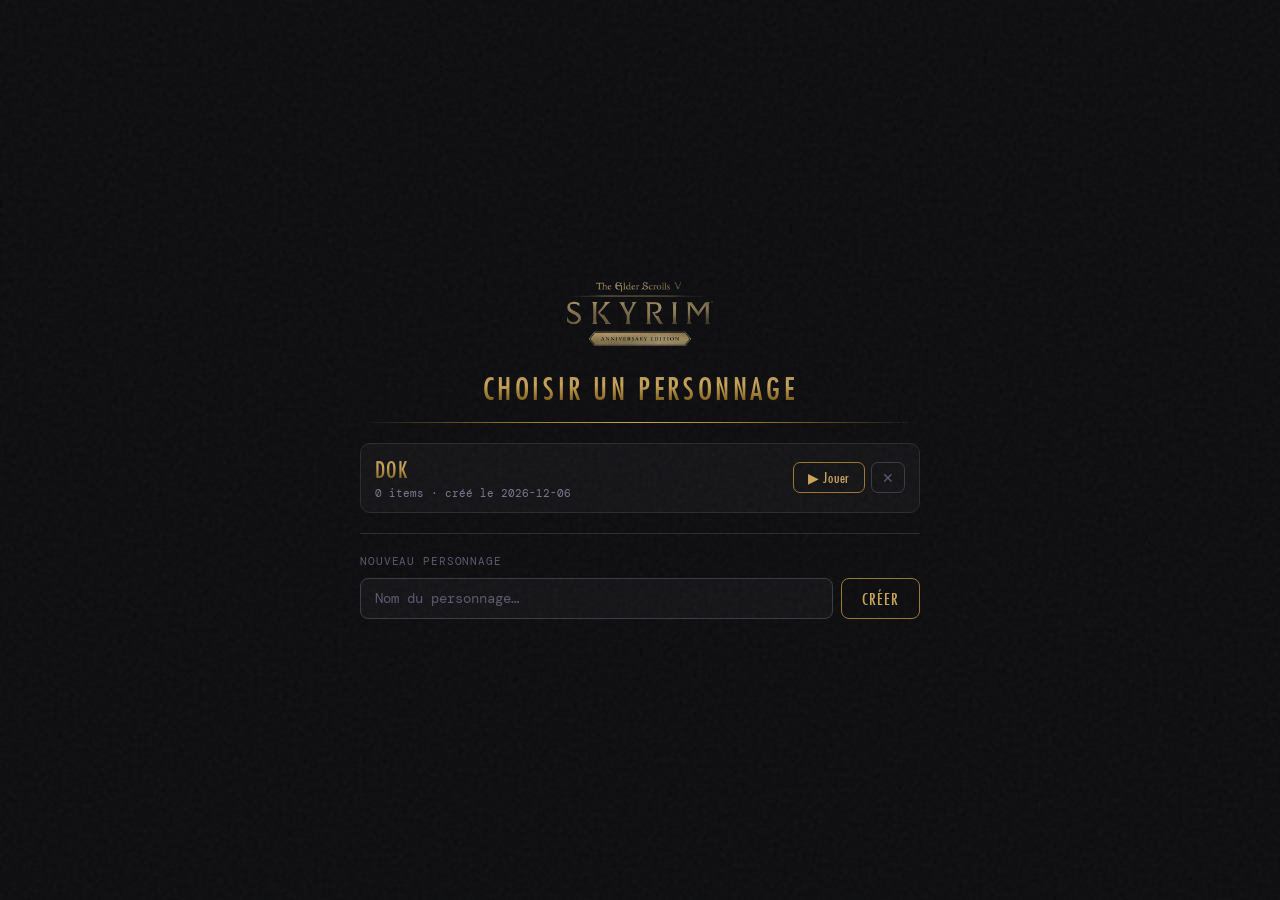
==== skyrim.html @ b796c27f "UI : déplacer le bouton personnage à droite de CHECKLIST Co-Authored-By: Claude Sonnet 4.6 <noreply@" ====
<!doctype html>
<html lang="fr">
  <head>
    <meta charset="UTF-8" />
    <meta name="viewport" content="width=device-width, initial-scale=1.0" />
    <meta name="theme-color" content="#0d0d0f" />
    <title>Skyrim Checklist</title>
    <meta
      name="description"
      content="Checklist complète pour Skyrim : quêtes, cris de dragon, sorts, enchantements, succès et plus. Progression sauvegardée localement."
    />

    <link rel="preload" href="assets/images/logos/logo_title.webp" as="image" fetchpriority="high" />

    <link rel="preconnect" href="https://fonts.googleapis.com" />
    <link rel="preconnect" href="https://fonts.gstatic.com" crossorigin />
    <link
      rel="preload"
      as="style"
      href="https://fonts.googleapis.com/css2?family=DM+Mono:wght@300;400;500&family=Syne:wght@400;600;800&display=swap"
      onload="this.onload=null;this.rel='stylesheet'"
    />
    <noscript>
      <link
        href="https://fonts.googleapis.com/css2?family=DM+Mono:wght@300;400;500&family=Syne:wght@400;600;800&display=swap"
        rel="stylesheet"
      />
    </noscript>

    <link rel="stylesheet" href="css/style.css" />
  </head>

  <body>
    <div class="app">

      <!--
        ══════════════════════════════════════════════════════
        HEADER — Logo · Titre · Pourcentage global · Progress
        ══════════════════════════════════════════════════════
      -->
      <header class="topbar" role="banner">

        <!-- Ligne 1 : logo + bouton personnage | titre centré | % completion + badge stockage -->
        <div class="topbar-head">
          <div class="topbar-left">
            <img
              class="logo-title"
              src="assets/images/logos/logo_title.webp"
              alt="Skyrim"
              width="512"
              height="224"
              fetchpriority="high"
            />
          </div>

          <div class="topbar-center">
            <h1 class="checklist-title">Checklist</h1>
            <!--
              Bouton personnage actif — à droite du titre.
              Le nom est injecté par updateCharacterBtn() dans app.js.
            -->
            <a
              class="character-btn"
              id="characterBtn"
              href="index.html"
              title="Changer de personnage"
            >—</a>
          </div>

          <div class="topbar-right">
            <div class="topbar-right-pct">
              <span class="complete-label">Complete @</span>
              <span
                class="complete-pct"
                id="globalPct"
                aria-live="polite"
                aria-atomic="true"
              >0%</span>
            </div>

            <div
              class="storage-badge"
              id="storageBadge"
              role="status"
              aria-live="polite"
            >
              <span class="dot" aria-hidden="true"></span>
              <span class="storage-label">localStorage</span>
            </div>
          </div>
        </div>

        <div
          class="global-progress"
          id="globalProgress"
          role="progressbar"
          aria-valuemin="0"
          aria-valuemax="100"
          aria-valuenow="0"
          aria-label="Progression globale"
        >
          <div class="global-progress-fill" id="globalFill"></div>
        </div>

        <div class="tabs-row">
          <input
            class="search-input"
            id="searchInput"
            type="search"
            placeholder="Search…"
            autocomplete="off"
            aria-label="Rechercher dans toutes les catégories"
          />
          <nav
            class="tabs-wrap"
            id="tabs"
            aria-label="Catégories de la checklist"
          ></nav>
        </div>

      </header>

      <!--
        ══════════════════════════════════════════════════════
        MAIN — Zone de contenu défilable
        ══════════════════════════════════════════════════════
        Peuplé entièrement par renderList() dans app.js.
      -->
      <main class="content">
        <div class="list-scroll">
          <div id="itemList"></div>
        </div>
      </main>

    </div><!-- /.app -->

    <!--
      ══════════════════════════════════════════════════════
      MODAL — Fiche détaillée d'un item
      ══════════════════════════════════════════════════════
    -->
    <div
      id="infoModal"
      class="info-modal-overlay"
      role="dialog"
      aria-modal="true"
      aria-label="Fiche de détail"
      aria-labelledby="infoModalTitle"
      onclick="closeInfoModal()"
    >
      <div class="info-modal" onclick="event.stopPropagation()">
        <button
          class="info-modal-close"
          onclick="closeInfoModal()"
          aria-label="Fermer la fiche"
        >✕</button>
        <div id="infoModalContent"></div>
      </div>
    </div>

    <!--
      Scripts :
        - profiles.js → fonctions partagées (getProfiles, getStorageKey, etc.)
        - data.js     → définit CHECKLIST_DATA
        - app.js      → logique principale
      defer garantit l'exécution après parsing HTML, dans l'ordre déclaré.
    -->
    <script src="script/profiles.js" defer></script>
    <script src="script/data.js" defer></script>
    <script src="script/app.js" defer></script>
  </body>
</html>
---- css/style.css ----
/*
 * style.css — Skyrim Checklist
 * ──────────────────────────────────────────────────────────────
 * Thème sombre inspiré de Skyrim : fond noir, accents dorés,
 * typographies FuturaCondensed (titres) + DM Mono (labels) + Syne (corps).
 *
 * Sections :
 *   1. Reset & polices locales
 *   2. Variables CSS (:root)
 *   3. Base (body, grain overlay)
 *   4. Layout (app, topbar, content)
 *   5. Header — logo, titre, completion %
 *   6. Progress bar globale
 *   7. Onglets (tabs-row, tab-btn)
 *   8. Zone de contenu + défilement
 *   9. Recherche (search-input, search-cat-label)
 *  10. Groupes (group, group-header, knotwork)
 *  11. Grilles de sections (acts-grid, story-radiant)
 *  12. Headers de colonnes/sections (act-col-header, etc.) — PARTAGÉ
 *  13. Items (item, item-label, checkbox, item-name)
 *  14. Storage badge
 *  15. Modal d'information
 *  16. Rendus spéciaux : Daedric · Dragon Shouts · Spells · Enchanting · Alchemy
 *  17. État vide (empty)
 *  18. Responsive (max-width 600px)
 */


/* ══════════════════════════════════════════════════════════════
   1. RESET & POLICES LOCALES
   ══════════════════════════════════════════════════════════════ */

*, *::before, *::after { box-sizing: border-box; margin: 0; padding: 0; }

/*
 * FuturaCondensed — utilisée pour tous les titres, labels majuscules,
 * boutons d'onglets, headers de colonnes. Fallback : Futura, sans-serif.
 */
@font-face {
  font-family: 'FuturaCondensed';
  src: url('../assets/fonts/Futura Condensed.ttf') format('truetype');
  font-weight: normal;
  font-display: swap; /* évite FOIT (flash de texte invisible) */
}

/*
 * DragonscriptRegular — police de l'alphabet Dovazhul (Dragon Language).
 * Utilisée uniquement pour les mots de Dragon Shouts (section Dragon Shouts).
 * Encodage personnalisé via DRAGON_SCRIPT_ENC dans app.js.
 */
@font-face {
  font-family: 'DragonscriptRegular';
  src: url('../assets/fonts/Dragon_script.ttf') format('truetype');
  font-weight: normal;
  font-display: swap;
}


/* ══════════════════════════════════════════════════════════════
   2. VARIABLES CSS
   ══════════════════════════════════════════════════════════════ */

:root {
  /* ── Palette de surface (fond sombre) ── */
  --bg:        #0d0d0f;  /* fond de page */
  --surface:   #141417;  /* topbar, modal */
  --surface2:  #1a1a1e;  /* hover, input */
  --border:    #2a2a30;  /* bordures subtiles */
  --border2:   #3a3a44;  /* bordures actives */

  /* ── Accents violets (non-utilisés visuellement pour l'instant) ── */
  --accent:    #7c6aff;
  --accent2:   #e06aff;

  /* ── Typographie ── */
  --text:      #e8e6f0;  /* texte principal */
  --muted:     #5a5870;  /* texte secondaire, labels discrets */
  --muted2:    #7a7890;
  --done-text: #44424f;  /* texte d'un item coché */
  --danger:    #ff5c6a;  /* erreur storage */

  /* ── Rayon de bordure ── */
  --radius:    10px;

  /* ── Palette dorée — 4 tons utilisés dans tous les dégradés ──
       gold-1: bronze chaud     gold-2: or brillant principal
       gold-3: or moyen         gold-4: or profond / ombré
  */
  --gold-1: #a8885a;
  --gold-2: #c9a55a;
  --gold-3: #9a7830;
  --gold-4: #5c420a;

  /*
   * Dégradés dorés partagés
   * --gold-gradient   : vertical (180deg) — textes, boutons actifs, fonds
   * --gold-line       : horizontal large  — lignes décoratives section-header
   * --gold-line-short : horizontal court  — lignes décoratives col-header
   */
  --gold-gradient:    linear-gradient(180deg, #a8885a 0%, #c9a55a 40%, #9a7830 70%, #5c420a 100%);
  --gold-line:        linear-gradient(90deg, transparent, #9a7830 30%, #c9a55a 50%, #9a7830 70%, transparent);
  --gold-line-short:  linear-gradient(90deg, transparent, #9a7830, transparent);
}


/* ══════════════════════════════════════════════════════════════
   3. BASE
   ══════════════════════════════════════════════════════════════ */

body {
  background-color: var(--bg);
  color: var(--text);
  font-family: 'Syne', sans-serif;
  min-height: 100vh;
  display: flex;
  flex-direction: column;
}

/*
 * Overlay de grain — texture SVG fractalNoise en position fixe,
 * pointer-events:none pour ne pas intercepter les clics.
 * opacity 0.04 : subtil, juste assez pour casser le fond plat.
 */
body::before {
  content: '';
  position: fixed; inset: 0;
  background-image: url("data:image/svg+xml,%3Csvg viewBox='0 0 200 200' xmlns='http://www.w3.org/2000/svg'%3E%3Cfilter id='n'%3E%3CfeTurbulence type='fractalNoise' baseFrequency='0.9' numOctaves='4' stitchTiles='stitch'/%3E%3C/filter%3E%3Crect width='100%25' height='100%25' filter='url(%23n)' opacity='0.04'/%3E%3C/svg%3E");
  pointer-events: none;
  z-index: 0;
}


/* ══════════════════════════════════════════════════════════════
   4. LAYOUT PRINCIPAL
   ══════════════════════════════════════════════════════════════ */

/* .app — wrapper unique, column flex, hauteur 100vh, no overflow */
.app {
  position: relative;
  z-index: 1;
  display: flex;
  flex-direction: column;
  height: 100vh;
  overflow: hidden;
}


/* ══════════════════════════════════════════════════════════════
   5. HEADER (topbar)
   ══════════════════════════════════════════════════════════════ */

/*
 * Topbar fixe en haut, flex-shrink:0 pour ne pas réduire.
 * Contient topbar-head + global-progress + tabs-row.
 */
.topbar {
  flex-shrink: 0;
  padding: 12px 14px 0;
  border-bottom: 1px solid var(--border);
  background: var(--surface);
}

/* Ligne 1 : logo gauche | titre centré (absolu) | stats droite */
.topbar-head {
  position: relative;
  display: flex;
  align-items: center;
  justify-content: space-between;
  margin-bottom: 12px;
}
.topbar-left {
  flex: 1;
  display: flex;
  align-items: center;
}
.topbar-center {
  position: absolute;
  left: 50%;
  transform: translateX(-50%);
  display: flex;
  align-items: baseline;
  gap: 10px;
  white-space: nowrap;
}

/* Logo Skyrim — 44px sur mobile, agrandi sur desktop via min-width */
.logo-title {
  height: 44px;
  width: auto;
  display: block;
}

/* Titre "Checklist" — FuturaCondensed, dégradé doré, h1 sémantique */
.checklist-title {
  font-family: 'FuturaCondensed', 'Futura', sans-serif;
  font-size: clamp(36px, 5vw, 64px);
  font-weight: normal;
  letter-spacing: 0.08em;
  text-transform: uppercase;
  background: var(--gold-gradient);
  -webkit-background-clip: text;
  -webkit-text-fill-color: transparent;
  background-clip: text;
  line-height: 1;
}

/* Zone droite : % completion + badge stockage */
.topbar-right {
  flex: 1;
  display: flex;
  flex-direction: column;
  align-items: flex-end;
  justify-content: center;
  gap: 4px;
}
.topbar-right-pct {
  display: flex;
  align-items: baseline;
  gap: 8px;
}

/* "Complete @" masqué sur mobile, visible tablette+ */
.complete-label { display: none; }
/* "localStorage" masqué sur mobile, visible tablette+ */
.storage-label  { display: none; }

/* Labels "Complete @" et pourcentage — FuturaCondensed, dégradé doré */
.complete-label,
.complete-pct {
  font-family: 'FuturaCondensed', 'Futura', sans-serif;
  text-transform: uppercase;
  letter-spacing: 0.08em;
  background: var(--gold-gradient);
  -webkit-background-clip: text;
  -webkit-text-fill-color: transparent;
  background-clip: text;
}
.complete-label { font-size: clamp(20px, 2.2vw, 30px); }
.complete-pct   { font-size: clamp(24px, 2.8vw, 38px); }


/* ══════════════════════════════════════════════════════════════
   6. BARRE DE PROGRESSION GLOBALE
   ══════════════════════════════════════════════════════════════ */

/* Piste (fond) — 2px, séparation visuelle avant les onglets */
.global-progress {
  height: 2px;
  background: var(--border);
  border-radius: 2px;
  overflow: hidden;
  margin-bottom: 14px;
}
/* Remplissage — largeur en % via inline style, transition fluide */
.global-progress-fill {
  height: 100%;
  background: var(--gold-gradient);
  transition: width .4s ease;
}


/* ══════════════════════════════════════════════════════════════
   7. ONGLETS (tabs-row, tabs-wrap, tab-btn)
   ══════════════════════════════════════════════════════════════ */

/*
 * tabs-row — grille 2 colonnes : [220px recherche] [reste : nav tabs]
 * padding: 0 28px 10px aligne horizontalement avec topbar-head
 */
.tabs-row {
  display: grid;
  grid-template-columns: 1fr;
  align-items: center;
  gap: 8px;
  padding: 0 14px 10px;
}

/* tabs-wrap (nav) — flex horizontal défilable, sans scrollbar visible */
.tabs-wrap {
  display: flex;
  gap: 6px;
  flex-wrap: nowrap;
  overflow-x: auto;
  scrollbar-width: none;
  justify-content: flex-start;
  align-items: center;
}
.tabs-wrap::-webkit-scrollbar { display: none; }

/* Bouton d'onglet — FuturaCondensed, uppercase, fond surface */
.tab-btn {
  flex-shrink: 0;
  display: inline-flex;
  align-items: center;
  gap: 5px;
  background: var(--surface);
  border: 1px solid var(--border);
  border-radius: var(--radius);
  color: var(--text);
  cursor: pointer;
  font-family: 'FuturaCondensed', 'Futura', sans-serif;
  font-size: 13px;
  letter-spacing: 0.1em;
  text-transform: uppercase;
  padding: 6px 14px;
  transition: color .15s, background .15s, border-color .15s;
  white-space: nowrap;
}
.tab-btn:hover {
  color: var(--text);
  background: var(--surface2);
  border-color: var(--border2);
}
/* Onglet actif — dégradé doré plein, texte sombre */
.tab-btn.active {
  background: var(--gold-gradient);
  border-color: transparent;
  color: #1a1208;
}

/*
 * Badge done/total sur chaque onglet
 * Peuplé par renderTabBadges() via id="badge-{cat}"
 * Couleur #9090a8 → ratio contraste ~5.7:1 sur fond --surface (WCAG AA ✓)
 */
.tab-badge {
  font-size: 10px;
  letter-spacing: 0;
  color: #9090a8;
  font-family: 'DM Mono', monospace;
  text-transform: none;
}
.tab-btn.active .tab-badge { color: #7a5820; }


/* ══════════════════════════════════════════════════════════════
   8. ZONE DE CONTENU + DÉFILEMENT
   ══════════════════════════════════════════════════════════════ */

/* .content — flex:1 pour remplir l'espace restant sous le topbar */
.content {
  flex: 1;
  display: flex;
  flex-direction: column;
  overflow: hidden;
  padding: 0;
}

/* Zone défilable principale — scrollbar fine, padding latéral réduit mobile */
.list-scroll {
  flex: 1;
  overflow-y: scroll;
  padding: 0 10px 40px;
  scrollbar-width: thin;
  scrollbar-color: var(--border) transparent;
}
.list-scroll::-webkit-scrollbar { width: 4px; }
.list-scroll::-webkit-scrollbar-thumb { background: var(--border); border-radius: 2px; }


/* ══════════════════════════════════════════════════════════════
   9. RECHERCHE
   ══════════════════════════════════════════════════════════════ */

/* Input de recherche globale — DM Mono, fond surface2 */
.search-input {
  width: 100%;
  background: var(--surface2);
  border: 1px solid var(--border);
  border-radius: var(--radius);
  color: var(--text);
  font-family: 'DM Mono', monospace;
  font-size: 13px;
  padding: 9px 14px;
  outline: none;
  transition: border-color .2s, box-shadow .2s;
}
.search-input::placeholder { color: #7a5e25; }
.search-input:focus {
  border-color: var(--gold-2);
  box-shadow: 0 0 0 2px rgba(169,136,90,.35), 0 0 8px rgba(201,165,90,.15);
}

/*
 * Résultats de recherche — wrapper + groupe d'items
 * Rendu simple : label de groupe (style act-section-header) + liste plate
 * Largeur limitée à 20vw pour un affichage compact en colonne
 */
.search-results-wrap {
  width: 25vw;
  min-width: 260px;
  margin: 0 auto;
}
.search-group { margin-bottom: 4px; }

/* Label de catégorie dans les résultats de recherche globale */
.search-cat-label {
  font-family: 'FuturaCondensed', 'Futura', sans-serif;
  font-size: 11px;
  letter-spacing: 0.12em;
  text-transform: uppercase;
  color: var(--muted);
  padding: 16px 0 6px;
  border-bottom: 1px solid var(--border);
  margin-bottom: 4px;
}
.search-cat-label:first-child { padding-top: 0; }


/* ══════════════════════════════════════════════════════════════
   10. GROUPES (group, group-header, knotwork)
   ══════════════════════════════════════════════════════════════ */

/* Conteneur d'un groupe — margin-bottom pour espacement vertical */
.group { margin-bottom: 4px; }

/* En-tête de groupe — cliquable, highlight au hover */
.group-header {
  display: flex;
  align-items: center;
  gap: 8px;
  padding: 8px 12px;
  cursor: pointer;
  border-radius: 8px;
  transition: background .15s;
  user-select: none;
}
.group-header:hover { background: var(--surface2); }

/* Variante avec knotwork PNG/WebP — fond noir, display block, no hover tint */
.group-header:has(.group-knotwork-wrap) {
  background: #000;
  border-radius: 12px;
  padding: 10px;
  display: block;
  position: relative;
}
.group-header:has(.group-knotwork-wrap):hover { background: #000; }


/* Wrapper relatif pour positionner le texte % par-dessus l'image knotwork */
.group-knotwork-wrap {
  position: relative;
}
/* Variante sans image — centrage flex du texte doré */
.group-knotwork-wrap.no-img {
  display: flex;
  align-items: center;
  justify-content: center;
  padding: 10px 0;
}

/* Texte "Groupe — X%" centré par-dessus le knotwork */
.group-knotwork-pct {
  position: absolute;
  left: 50%;
  top: 50%;
  transform: translate(-50%, -50%);
  font-family: 'FuturaCondensed', 'Futura', sans-serif;
  font-size: clamp(20px, 2.5vw, 34px);
  letter-spacing: 0.08em;
  background: var(--gold-gradient);
  -webkit-background-clip: text;
  -webkit-text-fill-color: transparent;
  background-clip: text;
  pointer-events: none;
}
/* Partie "— X%" — masquée sur mobile, visible desktop+ */
.knotwork-pct-value { display: none; }

/* Sans image : positionnement statique au lieu d'absolu */
.group-knotwork-wrap.no-img .group-knotwork-pct {
  position: relative;
  left: unset;
  top: unset;
  transform: none;
}

/*
 * Image knotwork — 1600×115px source (WebP), affichée à max-height 70px.
 * width:100% + object-fit:contain → respecte le ratio, remplit la largeur.
 */
.group-knotwork {
  width: 100%;
  height: auto;
  max-height: 70px;
  object-fit: contain;
  display: block;
}

/* Liste d'items du groupe — masquée quand .collapsed */
.group-items {
  list-style: none;
  padding: 0 0 4px 12px;
}
.group.collapsed .group-items { display: none; }


/* ══════════════════════════════════════════════════════════════
   11. GRILLES DE SECTIONS (acts-grid, story-radiant)
   ══════════════════════════════════════════════════════════════ */

/*
 * story-radiant-wrap — layout story + radiant côte à côte
 * Story : 25% de largeur (liste plate des items de l'arc narratif)
 * Radiant : 75% restants (grille des actes/colonnes)
 */
.story-radiant-wrap {
  display: flex;
  flex-direction: column;
  gap: 0;
  align-items: start;
  padding: 4px 4px 10px;
}
.story-section { flex: 0 0 100%; width: 100%; }
.story-section .act-section-header,
.radiant-section .act-section-header {
  padding-left: 0;
  padding-right: 0;
}
.radiant-section {
  flex: 0 0 100%;
  width: 100%;
  min-width: 0;
}
.radiant-section .acts-grid { padding: 0; }

/* acts-grid — 1 colonne mobile, 2 colonnes tablette, 3 colonnes desktop */
.acts-grid {
  display: grid;
  grid-template-columns: 1fr;
  gap: 0 12px;
  padding: 8px 10px 10px;
  align-items: start;
}
.act-col .group-items { padding: 0; }

/* Séparateur d'acte dans les listes plates (mode collapsed-fallback) */
.act-divider {
  list-style: none;
  display: flex;
  align-items: center;
  gap: 10px;
  padding: 10px 4px 6px;
  font-family: 'DM Mono', monospace;
  font-size: 16px;
  letter-spacing: 0.15em;
  color: var(--muted);
  text-transform: uppercase;
}
.act-divider::before,
.act-divider::after {
  content: '';
  flex: 1;
  height: 1px;
  background: var(--border);
}


/* ══════════════════════════════════════════════════════════════
   12. HEADERS DE COLONNES / SECTIONS — STYLES PARTAGÉS
   ══════════════════════════════════════════════════════════════

   Quatre éléments partagent la même structure visuelle :
     • .act-col-header     — en-tête d'une colonne d'acte (quêtes)
     • .act-section-header — en-tête d'une section plate (Story, Innkeepers…)
     • .daedric-prince     — en-tête d'une carte Daedric
     • .search-group-label — en-tête de groupe dans les résultats de recherche
   Différence : padding légèrement différent, ligne décorative différente.
   ══════════════════════════════════════════════════════════════ */

/* Propriétés communes aux quatre types de header */
.act-col-header,
.act-section-header,
.daedric-prince,
.search-group-label {
  display: flex;
  align-items: center;
  gap: 8px;
  font-family: 'FuturaCondensed', 'Futura', sans-serif;
  font-size: 22px;
  letter-spacing: 0.12em;
  text-transform: uppercase;
  /* Dégradé doré sur le texte */
  background: var(--gold-gradient);
  -webkit-background-clip: text;
  -webkit-text-fill-color: transparent;
  background-clip: text;
}

/* Padding spécifique par type */
.act-col-header,
.daedric-prince      { padding: 14px 4px 6px; }
.act-section-header  { padding: 14px 10px 6px; }
.search-group-label  { padding: 10px 10px 4px; font-size: 18px; }

/*
 * Lignes décoratives ::before / ::after
 * Les pseudo-éléments héritent de -webkit-text-fill-color transparent,
 * il faut reset avec initial pour que background: ... soit visible.
 */
.act-col-header::before,
.act-col-header::after,
.daedric-prince::before,
.daedric-prince::after,
.search-group-label::before,
.search-group-label::after {
  content: '';
  flex: 1;
  height: 1px;
  background: var(--gold-line-short); /* ligne courte */
  -webkit-text-fill-color: initial;
}
.act-section-header::before,
.act-section-header::after {
  content: '';
  flex: 1;
  height: 1px;
  background: var(--gold-line); /* ligne large avec point lumineux central */
  -webkit-text-fill-color: initial;
}


/* ══════════════════════════════════════════════════════════════
   13. ITEMS (item, item-label, checkbox, item-name, info-btn)
   ══════════════════════════════════════════════════════════════ */

/* Ligne d'item — hover léger, fondu si coché */
.item {
  border-radius: 8px;
  transition: background .15s;
}
.item:hover { background: var(--surface2); }
.item.done  { opacity: .5; }

/* Label cliquable — flex horizontal, gap 10px */
.item-label {
  display: flex;
  align-items: center;
  gap: 10px;
  padding: 7px 10px;
  cursor: pointer;
  width: 100%;
}

/*
 * Checkbox personnalisée :
 *   .cb-wrap   — position relative pour overlay .cb-box
 *   input[type=checkbox] — masqué (display:none)
 *   .cb-box    — carré 16×16 px, bordure muted, fond doré si checked
 *   .cb-box::after — coche (checkmark) animée au checked
 */
.cb-wrap {
  position: relative;
  flex-shrink: 0;
}
.cb-wrap input[type=checkbox] { display: none; }
.cb-box {
  display: flex;
  align-items: center;
  justify-content: center;
  width: 16px;
  height: 16px;
  border: 1.5px solid var(--muted);
  border-radius: 4px;
  transition: all .2s;
  flex-shrink: 0;
}
.cb-wrap input:checked + .cb-box {
  background: linear-gradient(135deg, var(--gold-1), var(--gold-2), var(--gold-3));
  border-color: transparent;
}
/* Coche (checkmark) — apparaît via scale au checked */
.cb-box::after {
  content: '';
  width: 4px;
  height: 7px;
  border: 1.5px solid transparent;
  border-right: 1.5px solid #fff;
  border-bottom: 1.5px solid #fff;
  transform: rotate(45deg) scale(0);
  transition: transform .12s ease;
  margin-top: -2px;
}
.cb-wrap input:checked + .cb-box::after { transform: rotate(45deg) scale(1); }

/* Nom de l'item — barré et atténué si coché */
.item-name {
  font-size: 16px;
  word-break: break-word;
  transition: color .2s;
}
.item.done .item-name {
  color: var(--done-text);
  text-decoration: line-through;
}

/* Sous-texte compact — masqué sur mobile, visible desktop+ */
.item-sub {
  display: none;
  font-family: 'DM Mono', monospace;
  font-size: 10px;
  color: var(--muted);
  white-space: nowrap;
  overflow: hidden;
  text-overflow: ellipsis;
  max-width: 260px;
  flex-shrink: 0;
  margin-left: auto;
}

/* Bouton d'info ⓘ — ouvre le modal de détail */
.info-btn {
  flex-shrink: 0;
  background: none;
  border: none;
  color: var(--gold-3);
  font-size: 20px;
  cursor: pointer;
  padding: 4px 8px 4px 2px;
  line-height: 1;
  margin-left: auto;
  transition: color .15s, transform .15s;
}
.info-btn:hover { color: var(--gold-2); transform: scale(1.15); }


/* ══════════════════════════════════════════════════════════════
   14. STORAGE BADGE
   ══════════════════════════════════════════════════════════════ */

/*
 * Indicateur de statut du localStorage :
 *   data-state="saved"  → dot vert lumineux
 *   data-state="saving" → dot jaune pulsant (animation 0.6s)
 *   data-state="error"  → dot rouge
 * Géré par setBadge() dans app.js.
 */
/*
 * #9090a8 → ratio contraste ~5.7:1 sur fond --surface (WCAG AA ✓)
 * (--muted #5a5870 ne passait pas à 2.7:1)
 */
.storage-badge {
  display: flex;
  align-items: center;
  gap: 5px;
  font-family: 'DM Mono', monospace;
  font-size: 11px;
  letter-spacing: 0.08em;
  color: #9090a8;
}
.dot {
  width: 6px;
  height: 6px;
  border-radius: 50%;
  flex-shrink: 0;
  transition: background .3s, box-shadow .3s;
}
.storage-badge[data-state="saved"]  .dot { background: #44ff99; box-shadow: 0 0 6px #44ff99; }
.storage-badge[data-state="saving"] .dot { background: #ffd84d; box-shadow: 0 0 6px #ffd84d; animation: pulse-dot .6s ease-in-out infinite alternate; }
.storage-badge[data-state="error"]  .dot { background: var(--danger); box-shadow: 0 0 6px var(--danger); }

@keyframes pulse-dot {
  from { opacity: 1; }
  to   { opacity: 0.3; }
}


/* ══════════════════════════════════════════════════════════════
   15. MODAL D'INFORMATION
   ══════════════════════════════════════════════════════════════ */

/*
 * Overlay : fixed fullscreen, fond semi-transparent.
 * Par défaut opacity:0 + pointer-events:none (caché).
 * Classe .open ajoutée par openInfoModal() → visible + interactif.
 */
.info-modal-overlay {
  position: fixed;
  inset: 0;
  background: rgba(0,0,0,.65);
  display: flex;
  align-items: center;
  justify-content: center;
  z-index: 1000;
  opacity: 0;
  pointer-events: none;
  transition: opacity .2s;
}
.info-modal-overlay.open {
  opacity: 1;
  pointer-events: all;
}

/* Boîte modale — max 640px, bordure dorée, animation translateY */
.info-modal {
  position: relative;
  background: var(--surface);
  border: 1px solid var(--gold-3);
  border-radius: 12px;
  padding: 28px 20px;
  width: min(640px, 92vw);
  box-shadow: 0 0 40px rgba(0,0,0,.6), 0 0 0 1px rgba(201,165,90,.1);
  transform: translateY(12px);
  transition: transform .2s;
}
.info-modal-overlay.open .info-modal { transform: translateY(0); }

/* Bouton fermer ✕ — coin supérieur droit */
.info-modal-close {
  position: absolute;
  top: 14px;
  right: 18px;
  background: none;
  border: none;
  color: var(--muted);
  font-size: 16px;
  cursor: pointer;
  padding: 4px 6px;
  transition: color .15s;
}
.info-modal-close:hover { color: var(--text); }

/* Titre de la fiche — h2 avec id="infoModalTitle" pour aria-labelledby */
.info-modal-title {
  font-family: 'FuturaCondensed', 'Futura', sans-serif;
  font-size: 22px;
  letter-spacing: .08em;
  text-transform: uppercase;
  background: var(--gold-gradient);
  -webkit-background-clip: text;
  -webkit-text-fill-color: transparent;
  background-clip: text;
  margin-bottom: 24px;
}

/* Rangées d'informations — label + valeur empilés verticalement */
.info-modal-rows { display: flex; flex-direction: column; gap: 16px; }
.info-row        { display: flex; flex-direction: column; gap: 4px; }
.info-label {
  font-family: 'DM Mono', monospace;
  font-size: 11px;
  letter-spacing: .1em;
  text-transform: uppercase;
  color: var(--gold-3);
}
.info-val {
  font-size: 15px;
  color: var(--text);
  line-height: 1.5;
}


/* ══════════════════════════════════════════════════════════════
   16. RENDUS SPÉCIAUX
   ══════════════════════════════════════════════════════════════ */

/* ── 16a. Daedric Card Grid ── */
/*
 * 4 colonnes, une par prince Daedrique.
 * Chaque carte : header prince + liste d'une quête.
 * Géré par QUEST_CARD_GROUPS dans app.js.
 */
.daedric-grid {
  display: grid;
  grid-template-columns: 1fr;
  gap: 0 12px;
  padding: 8px 10px 16px;
  align-items: start;
}
.daedric-card {
  display: flex;
  flex-direction: column;
  align-items: stretch;
  gap: 0;
  cursor: pointer;
  transition: opacity .2s;
  padding-bottom: 10px;
}
.daedric-card.done { opacity: 0.4; }
/* .daedric-prince — styles partagés dans section 12, padding override ci-dessus */

/* ── 16b. Dragon Shouts ── */
/*
 * Grille 3 colonnes (27 cris × 3 mots = 81 items).
 * Chaque cellule : checkbox + mot latin (FuturaCondensed) + DragonScript + traduction.
 */
.shout-list {
  list-style: none;
  margin: 0;
  padding: 4px 14px 14px;
}
/* Traduction anglaise entre parenthèses (dans item-sub) */
.word-en::before { content: '('; }
.word-en::after  { content: ')'; }
/* Mot en alphabet Dragon — DragonscriptRegular, dégradé doré lumineux (dans item-sub) */
.word-dragon {
  font-family: 'DragonscriptRegular', serif;
  font-size: 20px;
  line-height: 1;
  color: var(--text);
  flex: 1;
  text-align: center;
}

/* ── 16c. Spells ── */
/*
 * Icône de sort (28×28 px, circulaire).
 * Posée avant la checkbox dans renderItemsHtml (isSpells branch).
 */
.spell-icon {
  width: 28px;
  height: 28px;
  border-radius: 50%;
  flex-shrink: 0;
  object-fit: cover;
}
.item .spell-icon { margin-right: 2px; }

/* Header d'école de magie : [icône] NOM [icône] — grid 3 colonnes fixes */
.group-header:has(.spell-school-header) {
  background: #000;
  border-radius: 12px;
  padding: 6px 10px;
  display: block;
}
.group-header:has(.spell-school-header):hover { background: #000; }
.spell-school-header {
  display: flex;
  align-items: center;
  justify-content: center;
  gap: 10px;
  width: 100%;
}
.spell-school-name {
  font-family: 'FuturaCondensed', 'Futura', sans-serif;
  font-size: 22px;
  letter-spacing: 0.1em;
  text-align: center;
  background: var(--gold-gradient);
  -webkit-background-clip: text;
  -webkit-text-fill-color: transparent;
  background-clip: text;
}
.spell-school-icon {
  width: 48px;
  height: 48px;
  object-fit: contain;
  filter: brightness(6) saturate(1.4);
}
.spell-school-alteration { gap: 15px; }
.spell-school-illusion    { gap: 27px; }
.spell-school-destruction .spell-school-icon { filter: brightness(2) sepia(1) hue-rotate(340deg) saturate(6); }
.spell-school-conjuration .spell-school-icon  { filter: brightness(2) sepia(1) hue-rotate(205deg) saturate(5); }
.spell-school-alteration .spell-school-icon   { filter: brightness(2) sepia(1) hue-rotate(50deg)  saturate(4); }
.spell-school-restoration .spell-school-icon  { filter: brightness(4) sepia(1) hue-rotate(30deg)  saturate(1.5); }
.spell-school-illusion .spell-school-icon     { filter: brightness(2) sepia(1) hue-rotate(270deg) saturate(4); }

/* ── 16d. Enchanting Effects ── */
/*
 * 6 colonnes compactes pour les 53 effets d'enchantement
 * (18 armes + 35 armures).
 */
.enchant-grid {
  display: grid;
  grid-template-columns: 1fr;
  gap: 2px 8px;
  list-style: none;
  padding: 4px 12px 8px;
}
.enchant-grid .item .item-label { gap: 6px; }

/* ── 16e. Alchemy Ingredients ── */
/*
 * 5 colonnes, icônes WebP 56×56 px, 183 ingrédients alphabétiques.
 * 2 sections : Ingredients (actif) + Potions (placeholder "Data coming soon").
 */
.alchemy-grid {
  display: grid;
  grid-template-columns: 1fr;
  gap: 4px 12px;
  list-style: none;
  padding: 8px 12px 12px;
}
.alchemy-grid .item-label { gap: 8px; align-items: center; }
/* Icône de l'ingrédient — 44px mobile, 56px desktop+ */
.alchemy-img {
  width: 44px;
  height: 44px;
  object-fit: contain;
  flex-shrink: 0;
  margin: 0 5px;
}
.alchemy-grid .item-name { font-size: 17px; }
/* Placeholder de la section Potions */
.alchemy-coming-soon {
  color: var(--gold-2);
  font-family: 'DM Mono', monospace;
  font-size: 14px;
  padding: 16px;
  opacity: 0.5;
}

/* ── Potions section ── */
/* Icône item potion — mobile : 44px, desktop : 56px */
.potion-img {
  width: 44px;
  height: 44px;
  object-fit: contain;
  flex-shrink: 0;
  margin: 0 5px;
}
.potion-grid .item-name { font-size: 17px; }

/* Sous-header Health / Magicka / Stamina / Skill */
.potion-subgroup { margin-bottom: 2px; }
.potion-subgroup:first-child { margin-top: 8px; }
.potion-subgroup-header {
  background: #000;
  border-radius: 10px;
  padding: 7px 10px;
  display: flex;
  align-items: center;
  justify-content: center;
  cursor: pointer;
  user-select: none;
}
.potion-subgroup-header:hover { opacity: 0.85; }
.potion-sub-name {
  font-family: 'FuturaCondensed', 'Futura', sans-serif;
  font-size: 18px;
  letter-spacing: 0.1em;
  text-align: center;
  background: var(--gold-gradient);
  -webkit-background-clip: text;
  -webkit-text-fill-color: transparent;
  background-clip: text;
}

/* Sous-sous-header Fortify type (dans Skill) — collapsible */
.potion-type-block { margin-top: 6px; }
.potion-type-header {
  padding: 4px 12px 2px;
  color: var(--gold-2);
  font-family: 'DM Mono', monospace;
  font-size: 11px;
  letter-spacing: 0.1em;
  text-transform: uppercase;
  opacity: 0.6;
  border-left: 2px solid var(--gold-2);
  margin: 0 12px 2px;
  cursor: pointer;
  user-select: none;
  display: flex;
  align-items: center;
  justify-content: space-between;
}
.potion-type-header:hover { opacity: 0.9; }
.potion-type-chevron {
  font-size: 9px;
  opacity: 0.7;
  flex-shrink: 0;
}

@media (min-width: 900px) {
  .potion-img { width: 56px; height: 56px; }
  .potion-sub-name { font-size: 20px; }
}


/* ══════════════════════════════════════════════════════════════
   17. PROFILS — Bouton topbar (skyrim.html) + Page d'accueil (index.html)
   ══════════════════════════════════════════════════════════════ */

/* ── Bouton "personnage actif" dans la topbar de skyrim.html ── */
.character-btn {
  display: inline-block;
  background: transparent;
  border: 1px solid var(--border2);
  border-radius: 6px;
  color: var(--gold-2);
  font-family: 'FuturaCondensed', 'Futura', sans-serif;
  font-size: 13px;
  letter-spacing: 0.06em;
  padding: 3px 9px;
  cursor: pointer;
  text-decoration: none;
  text-transform: uppercase;
  transition: border-color 0.15s, background 0.15s;
  white-space: nowrap;
  max-width: 110px;
  overflow: hidden;
  text-overflow: ellipsis;
  flex-shrink: 0;
}
.character-btn:hover {
  background: var(--surface2);
  border-color: var(--gold-3);
}

/* ── Page d'accueil — layout plein viewport ── */
.welcome-page {
  min-height: 100vh;
  display: flex;
  align-items: center;
  justify-content: center;
  padding: 20px 16px;
}

/* Boîte centrale */
.welcome-inner {
  width: 100%;
  max-width: 560px;
  display: flex;
  flex-direction: column;
  align-items: center;
  gap: 0;
}

/* Logo */
.welcome-logo {
  height: 52px;
  width: auto;
  margin-bottom: 20px;
}

/* Titre "Choisir un personnage" */
.welcome-title {
  font-family: 'FuturaCondensed', 'Futura', sans-serif;
  font-size: 24px;
  font-weight: normal;
  letter-spacing: 0.12em;
  text-transform: uppercase;
  background: var(--gold-gradient);
  -webkit-background-clip: text;
  -webkit-text-fill-color: transparent;
  background-clip: text;
  text-align: center;
  margin-bottom: 16px;
}

/* Ligne décorative dorée */
.welcome-divider {
  width: 100%;
  height: 1px;
  background: var(--gold-line);
  margin-bottom: 20px;
}

/* Liste des profils */
.welcome-profile-list {
  width: 100%;
  display: flex;
  flex-direction: column;
  gap: 8px;
  margin-bottom: 20px;
  max-height: 55vh;
  overflow-y: auto;
}
.welcome-empty {
  color: var(--muted);
  font-family: 'DM Mono', monospace;
  font-size: 13px;
  text-align: center;
  padding: 20px 0;
}

/* Carte de profil */
.welcome-profile-card {
  background: var(--surface);
  border: 1px solid var(--border);
  border-radius: 10px;
  padding: 12px 14px;
  display: flex;
  align-items: center;
  justify-content: space-between;
  gap: 12px;
  transition: border-color 0.15s;
}
.welcome-profile-card:hover { border-color: var(--border2); }

.welcome-card-info {
  display: flex;
  flex-direction: column;
  gap: 3px;
  min-width: 0;
}
.welcome-card-name {
  font-family: 'FuturaCondensed', 'Futura', sans-serif;
  font-size: 20px;
  letter-spacing: 0.06em;
  text-transform: uppercase;
  background: var(--gold-gradient);
  -webkit-background-clip: text;
  -webkit-text-fill-color: transparent;
  background-clip: text;
  overflow: hidden;
  text-overflow: ellipsis;
  white-space: nowrap;
}
.welcome-card-meta {
  font-family: 'DM Mono', monospace;
  font-size: 11px;
  color: var(--muted2);
}

.welcome-card-actions {
  display: flex;
  gap: 6px;
  flex-shrink: 0;
}
.welcome-btn-play {
  background: transparent;
  border: 1px solid var(--gold-3);
  border-radius: 7px;
  color: var(--gold-2);
  font-family: 'FuturaCondensed', 'Futura', sans-serif;
  font-size: 14px;
  letter-spacing: 0.05em;
  padding: 6px 14px;
  cursor: pointer;
  transition: background 0.15s;
  white-space: nowrap;
}
.welcome-btn-play:hover { background: rgba(201, 165, 90, 0.12); }
.welcome-btn-delete {
  background: transparent;
  border: 1px solid var(--border2);
  border-radius: 7px;
  color: var(--muted);
  font-size: 14px;
  padding: 6px 10px;
  cursor: pointer;
  transition: border-color 0.15s, color 0.15s;
}
.welcome-btn-delete:hover {
  border-color: var(--danger);
  color: var(--danger);
}

/* Section nouveau personnage */
.welcome-new-wrap {
  width: 100%;
  border-top: 1px solid var(--border);
  padding-top: 20px;
}
.welcome-new-label {
  font-family: 'DM Mono', monospace;
  font-size: 11px;
  letter-spacing: 0.08em;
  text-transform: uppercase;
  color: var(--muted);
  margin-bottom: 10px;
}
.welcome-new-form {
  display: flex;
  gap: 8px;
}
.welcome-name-input {
  flex: 1;
  background: var(--surface);
  border: 1px solid var(--border2);
  border-radius: 8px;
  color: var(--text);
  font-family: 'DM Mono', monospace;
  font-size: 14px;
  padding: 10px 14px;
  outline: none;
  transition: border-color 0.15s;
  min-width: 0;
}
.welcome-name-input::placeholder { color: var(--muted); }
.welcome-name-input:focus { border-color: var(--gold-3); }
.welcome-btn-create {
  background: transparent;
  border: 1px solid var(--gold-3);
  border-radius: 8px;
  color: var(--gold-2);
  font-family: 'FuturaCondensed', 'Futura', sans-serif;
  font-size: 16px;
  letter-spacing: 0.06em;
  padding: 10px 20px;
  cursor: pointer;
  text-transform: uppercase;
  transition: background 0.15s;
  white-space: nowrap;
  flex-shrink: 0;
}
.welcome-btn-create:hover { background: rgba(201, 165, 90, 0.12); }

/* ── Responsive (mobile-first) ── */
@media (min-width: 600px) {
  .welcome-logo          { height: 64px; margin-bottom: 24px; }
  .welcome-title         { font-size: 30px; }
  .welcome-card-name     { font-size: 22px; }
  .character-btn         { font-size: 15px; max-width: 150px; }
}


/* ══════════════════════════════════════════════════════════════
   18. ÉTAT VIDE
   ══════════════════════════════════════════════════════════════ */

/* Affiché quand une catégorie est vide ou aucun résultat de recherche */
.empty {
  text-align: center;
  padding: 60px 0;
  color: var(--muted);
  font-family: 'DM Mono', monospace;
  font-size: 13px;
}
.empty-icon {
  display: block;
  font-size: 32px;
  margin-bottom: 12px;
  opacity: .3;
}


/* ══════════════════════════════════════════════════════════════
   19. RESPONSIVE — mobile first (min-width)
   Base = mobile. Overrides progressifs : 600px tablette, 900px desktop.
   ══════════════════════════════════════════════════════════════ */

/* ── Tablette (≥ 600px) ── */
@media (min-width: 600px) {
  /* Topbar : plus d'espace */
  .topbar { padding: 16px 20px 0; }

  /* "Complete @" et "localStorage" réapparaissent */
  .complete-label { display: inline; }
  .storage-label  { display: inline; }

  /* Knotwork % — visible tablette+ */
  .knotwork-pct-value { display: inline; }

  /* Tabs row : recherche + onglets côte à côte */
  .tabs-row {
    grid-template-columns: 180px 1fr;
    gap: 10px;
    padding: 0 20px 10px;
  }

  /* Zone de contenu : plus de padding */
  .list-scroll { padding: 0 20px 40px; }

  /* Enchanting : 1 colonne */
  .enchant-grid { grid-template-columns: 1fr; }

  /* Alchemy : 1 colonne */
  .alchemy-grid        { grid-template-columns: 1fr; }
  .alchemy-img         { width: 50px; height: 50px; }

/* Modal : padding et tailles plein format */
  .info-modal          { padding: 36px 42px; }
  .info-modal-title    { font-size: 30px; }
  .info-val            { font-size: 17px; }

  /* Acts : 2 colonnes dès tablette */
  .acts-grid { grid-template-columns: repeat(2, 1fr); }

  /* Quest layout : story (25%) + radiant (75%) côte à côte dès 600px */
  .story-radiant-wrap  { flex-direction: row; gap: 16px; padding: 4px 10px 10px; }
  .story-section       { flex: 0 0 25%; width: auto; }
  .radiant-section     { flex: 0 0 75%; width: auto; }
}

/* ── Desktop (≥ 900px) ── */
@media (min-width: 900px) {
  /* Topbar : padding plein format */
  .topbar { padding: 20px 28px 0; }

  /* Logo plein format */
  .logo-title { height: clamp(56px, 6vw, 80px); }

  /* Tabs row : largeur recherche fixe 220px */
  .tabs-row {
    grid-template-columns: 220px 1fr;
    gap: 12px;
    padding: 0 28px 10px;
  }

  /* Zone de contenu : padding max */
  .list-scroll { padding: 0 28px 40px; }

  /* Sous-texte visible */
  .item-sub { display: inline; }

  /* Résultats de recherche : largeur limitée */
  .search-results-wrap {
    width: 25vw;
    min-width: 260px;
  }

  /* Acts : 3 colonnes */
  .acts-grid { grid-template-columns: repeat(3, 1fr); gap: 0 12px; }

  /* Daedric : 4 colonnes */
  .daedric-grid { grid-template-columns: repeat(4, 1fr); }

  /* Bouton info : taille réduite sur desktop (20px suffisant partout) */
  .info-btn { font-size: 15px; }

  /* Enchanting : 1 colonne */
  .enchant-grid { grid-template-columns: 1fr; }

  /* Alchemy : 1 colonne */
  .alchemy-grid { grid-template-columns: 1fr; }
  .alchemy-img  { width: 56px; height: 56px; }

}
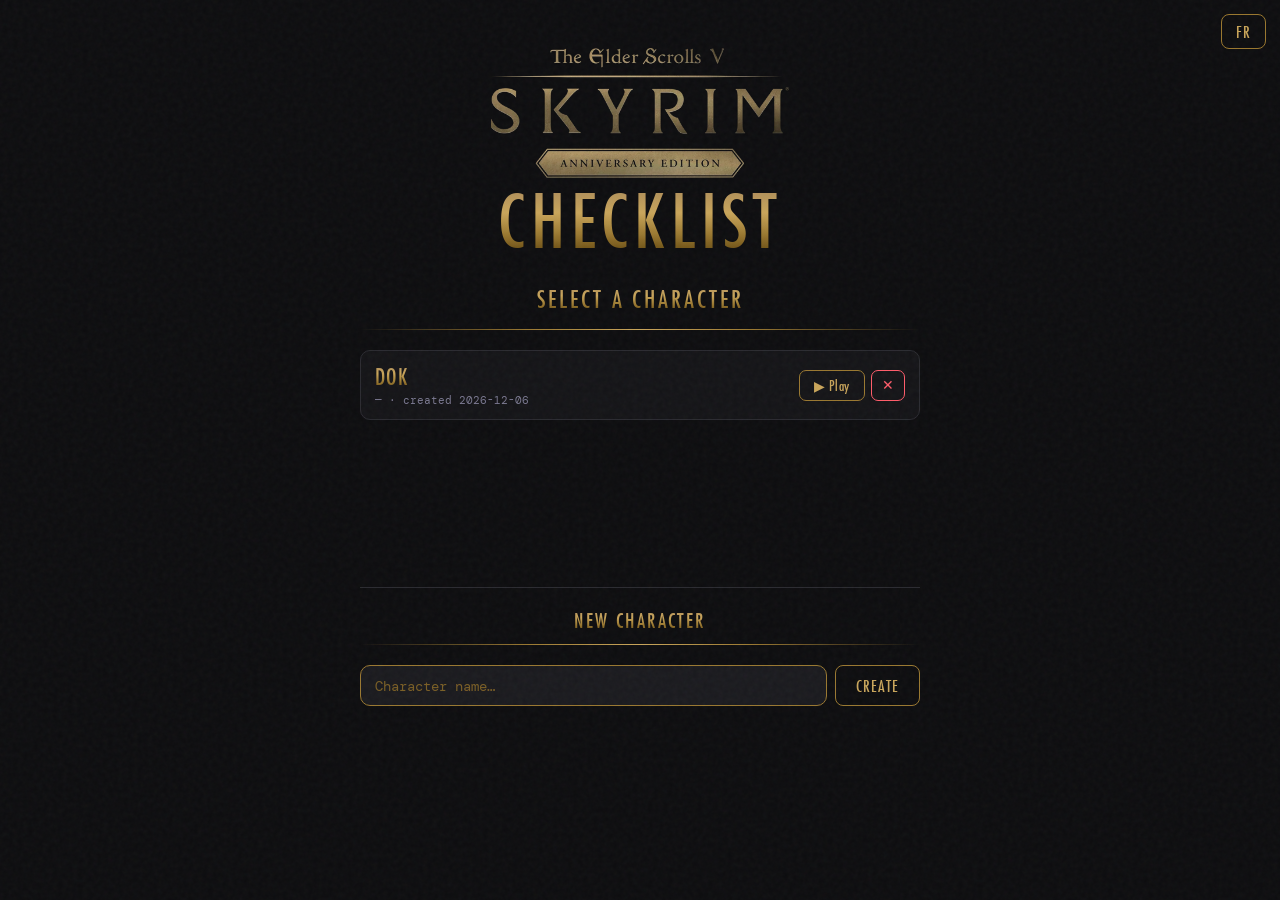
==== commit 1095e9bd: "i18n FR/EN complet + multi-profils + traductions 1038 items - index.html : page d'accueil profils (c" ====
--- a/skyrim.html
+++ b/skyrim.html
@@ -55,8 +55,13 @@
 
           <div class="topbar-center">
             <h1 class="checklist-title">Checklist</h1>
+          </div>
+
+          <div class="topbar-right">
+            <!-- Bouton langue FR/EN -->
+            <button class="lang-btn" id="langBtn" onclick="toggleLang()"></button>
             <!--
-              Bouton personnage actif — à droite du titre.
+              Bouton personnage actif — à gauche du compteur %.
               Le nom est injecté par updateCharacterBtn() dans app.js.
             -->
             <a
@@ -65,9 +70,6 @@
               href="index.html"
               title="Changer de personnage"
             >—</a>
-          </div>
-
-          <div class="topbar-right">
             <div class="topbar-right-pct">
               <span class="complete-label">Complete @</span>
               <span
@@ -165,8 +167,10 @@
         - app.js      → logique principale
       defer garantit l'exécution après parsing HTML, dans l'ordre déclaré.
     -->
+    <script src="script/i18n.js" defer></script>
     <script src="script/profiles.js" defer></script>
     <script src="script/data.js" defer></script>
+    <script src="script/data_fr.js" defer></script>
     <script src="script/app.js" defer></script>
   </body>
 </html>
--- a/css/style.css
+++ b/css/style.css
@@ -177,10 +177,6 @@
   position: absolute;
   left: 50%;
   transform: translateX(-50%);
-  display: flex;
-  align-items: baseline;
-  gap: 10px;
-  white-space: nowrap;
 }
 
 /* Logo Skyrim — 44px sur mobile, agrandi sur desktop via min-width */
@@ -1072,6 +1068,26 @@
    17. PROFILS — Bouton topbar (skyrim.html) + Page d'accueil (index.html)
    ══════════════════════════════════════════════════════════════ */
 
+/* ── Bouton langue FR / EN ── */
+.lang-btn {
+  position: fixed;
+  top: 14px;
+  right: 14px;
+  z-index: 100;
+  background: transparent;
+  border: 1px solid var(--gold-3);
+  border-radius: 8px;
+  color: var(--gold-2);
+  font-family: 'FuturaCondensed', 'Futura', sans-serif;
+  font-size: 16px;
+  letter-spacing: 0.08em;
+  padding: 7px 14px;
+  cursor: pointer;
+  text-transform: uppercase;
+  transition: background 0.15s;
+}
+.lang-btn:hover { background: rgba(201, 165, 90, 0.12); }
+
 /* ── Bouton "personnage actif" dans la topbar de skyrim.html ── */
 .character-btn {
   display: inline-block;
@@ -1102,9 +1118,9 @@
 .welcome-page {
   min-height: 100vh;
   display: flex;
-  align-items: center;
+  align-items: flex-start;
   justify-content: center;
-  padding: 20px 16px;
+  padding: 32px 16px 24px;
 }
 
 /* Boîte centrale */
@@ -1117,17 +1133,40 @@
   gap: 0;
 }
 
-/* Logo */
+/* Bloc hero : logo + "CHECKLIST" */
+.welcome-hero {
+  display: flex;
+  flex-direction: column;
+  align-items: center;
+  margin-bottom: 28px;
+}
+
+/* Logo — plus grand que sur la topbar */
 .welcome-logo {
-  height: 52px;
+  height: 100px;
   width: auto;
-  margin-bottom: 20px;
-}
-
-/* Titre "Choisir un personnage" */
+  margin-bottom: 6px;
+}
+
+/* "CHECKLIST" sous le logo — même style que dans skyrim.html */
+.welcome-checklist-label {
+  font-family: 'FuturaCondensed', 'Futura', sans-serif;
+  font-size: clamp(42px, 10vw, 72px);
+  font-weight: normal;
+  letter-spacing: 0.08em;
+  text-transform: uppercase;
+  background: var(--gold-gradient);
+  -webkit-background-clip: text;
+  -webkit-text-fill-color: transparent;
+  background-clip: text;
+  line-height: 1;
+  margin: 0;
+}
+
+/* "Select a Character" */
 .welcome-title {
   font-family: 'FuturaCondensed', 'Futura', sans-serif;
-  font-size: 24px;
+  font-size: 20px;
   font-weight: normal;
   letter-spacing: 0.12em;
   text-transform: uppercase;
@@ -1154,8 +1193,11 @@
   flex-direction: column;
   gap: 8px;
   margin-bottom: 20px;
-  max-height: 55vh;
+  height: 217px;
   overflow-y: auto;
+  /* scrollbar discrète */
+  scrollbar-width: thin;
+  scrollbar-color: var(--gold-4) transparent;
 }
 .welcome-empty {
   color: var(--muted);
@@ -1225,18 +1267,15 @@
 .welcome-btn-play:hover { background: rgba(201, 165, 90, 0.12); }
 .welcome-btn-delete {
   background: transparent;
-  border: 1px solid var(--border2);
+  border: 1px solid var(--danger);
   border-radius: 7px;
-  color: var(--muted);
+  color: var(--danger);
   font-size: 14px;
   padding: 6px 10px;
   cursor: pointer;
-  transition: border-color 0.15s, color 0.15s;
-}
-.welcome-btn-delete:hover {
-  border-color: var(--danger);
-  color: var(--danger);
-}
+  transition: background 0.15s;
+}
+.welcome-btn-delete:hover { background: rgba(255, 92, 106, 0.12); }
 
 /* Section nouveau personnage */
 .welcome-new-wrap {
@@ -1245,12 +1284,18 @@
   padding-top: 20px;
 }
 .welcome-new-label {
-  font-family: 'DM Mono', monospace;
-  font-size: 11px;
-  letter-spacing: 0.08em;
-  text-transform: uppercase;
-  color: var(--muted);
-  margin-bottom: 10px;
+  font-family: 'FuturaCondensed', 'Futura', sans-serif;
+  font-size: 20px;
+  font-weight: normal;
+  letter-spacing: 0.12em;
+  text-transform: uppercase;
+  background: var(--gold-gradient);
+  -webkit-background-clip: text;
+  -webkit-text-fill-color: transparent;
+  background-clip: text;
+  text-align: center;
+  width: 100%;
+  margin-bottom: 12px;
 }
 .welcome-new-form {
   display: flex;
@@ -1258,19 +1303,22 @@
 }
 .welcome-name-input {
   flex: 1;
-  background: var(--surface);
-  border: 1px solid var(--border2);
-  border-radius: 8px;
-  color: var(--text);
+  background: var(--surface2);
+  border: 1px solid var(--gold-3);
+  border-radius: var(--radius);
+  color: var(--gold-2);
   font-family: 'DM Mono', monospace;
   font-size: 14px;
   padding: 10px 14px;
   outline: none;
-  transition: border-color 0.15s;
+  transition: border-color .2s, box-shadow .2s;
   min-width: 0;
 }
-.welcome-name-input::placeholder { color: var(--muted); }
-.welcome-name-input:focus { border-color: var(--gold-3); }
+.welcome-name-input::placeholder { color: #7a5e25; }
+.welcome-name-input:focus {
+  border-color: var(--gold-2);
+  box-shadow: 0 0 0 2px rgba(169,136,90,.35), 0 0 8px rgba(201,165,90,.15);
+}
 .welcome-btn-create {
   background: transparent;
   border: 1px solid var(--gold-3);
@@ -1290,8 +1338,9 @@
 
 /* ── Responsive (mobile-first) ── */
 @media (min-width: 600px) {
-  .welcome-logo          { height: 64px; margin-bottom: 24px; }
-  .welcome-title         { font-size: 30px; }
+  .welcome-page          { padding: 48px 20px 32px; }
+  .welcome-logo          { height: 130px; }
+  .welcome-title         { font-size: 24px; }
   .welcome-card-name     { font-size: 22px; }
   .character-btn         { font-size: 15px; max-width: 150px; }
 }
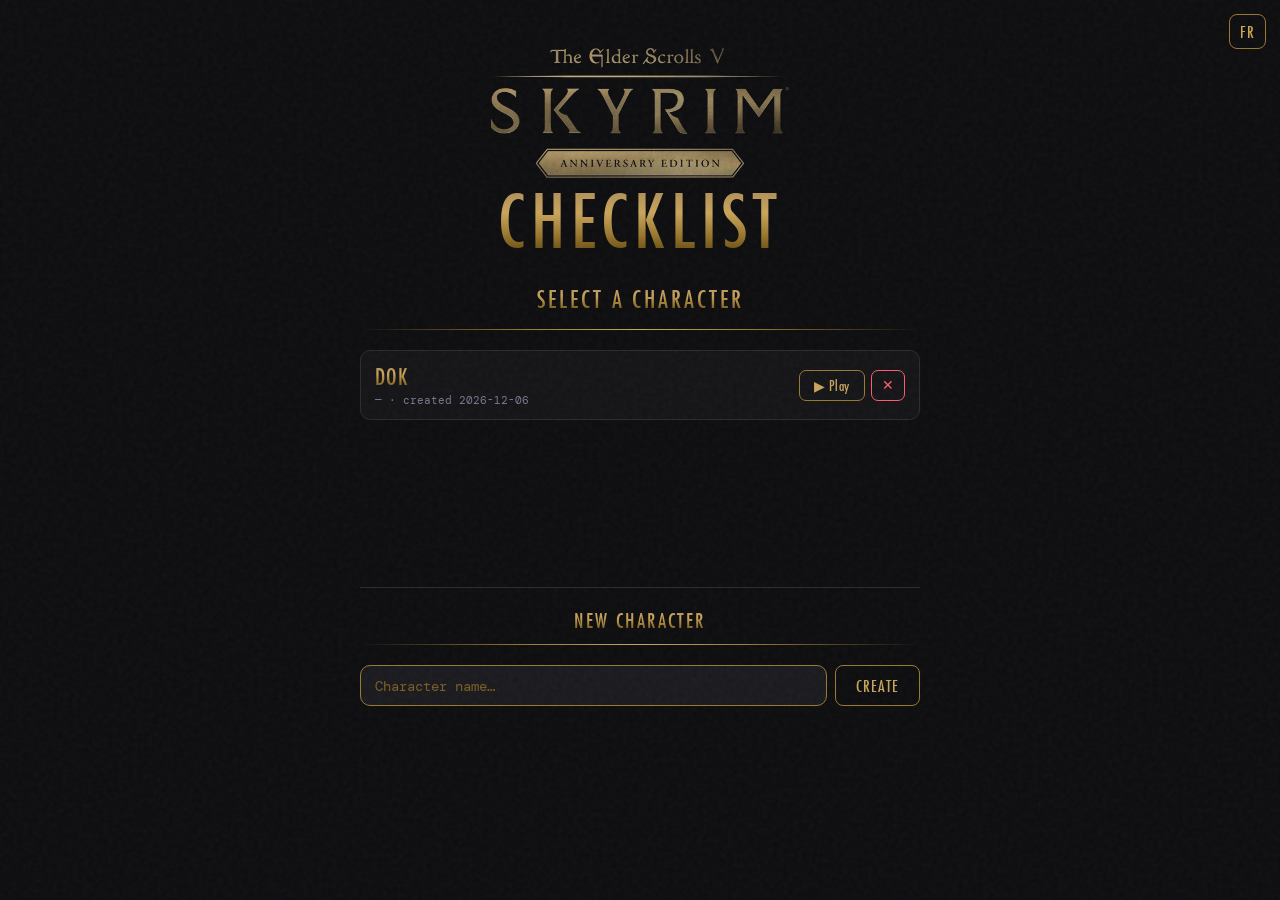
==== commit 39f9798a: "i18n : labels FR groupes quêtes + onglets + lang-btn déplacé dans tabs-row Co-Authored-By: Claude So" ====
--- a/skyrim.html
+++ b/skyrim.html
@@ -58,8 +58,6 @@
           </div>
 
           <div class="topbar-right">
-            <!-- Bouton langue FR/EN -->
-            <button class="lang-btn" id="langBtn" onclick="toggleLang()"></button>
             <!--
               Bouton personnage actif — à gauche du compteur %.
               Le nom est injecté par updateCharacterBtn() dans app.js.
@@ -105,14 +103,17 @@
         </div>
 
         <div class="tabs-row">
-          <input
-            class="search-input"
-            id="searchInput"
-            type="search"
-            placeholder="Search…"
-            autocomplete="off"
-            aria-label="Rechercher dans toutes les catégories"
-          />
+          <div class="search-lang-wrap">
+            <button class="lang-btn" id="langBtn" onclick="toggleLang()"></button>
+            <input
+              class="search-input"
+              id="searchInput"
+              type="search"
+              placeholder="Search…"
+              autocomplete="off"
+              aria-label="Rechercher dans toutes les catégories"
+            />
+          </div>
           <nav
             class="tabs-wrap"
             id="tabs"
--- a/css/style.css
+++ b/css/style.css
@@ -346,7 +346,7 @@
 .list-scroll {
   flex: 1;
   overflow-y: scroll;
-  padding: 0 10px 40px;
+  padding: 4px 10px 40px;
   scrollbar-width: thin;
   scrollbar-color: var(--border) transparent;
 }
@@ -1069,24 +1069,35 @@
    ══════════════════════════════════════════════════════════════ */
 
 /* ── Bouton langue FR / EN ── */
+.search-lang-wrap {
+  display: flex;
+  gap: 6px;
+  align-items: center;
+}
+
 .lang-btn {
+  flex-shrink: 0;
+  background: transparent;
+  border: 1px solid var(--gold-3);
+  border-radius: 8px;
+  color: var(--gold-2);
+  font-family: 'FuturaCondensed', 'Futura', sans-serif;
+  font-size: 16px;
+  letter-spacing: 0.08em;
+  padding: 7px 10px;
+  cursor: pointer;
+  text-transform: uppercase;
+  transition: background 0.15s;
+}
+.lang-btn:hover { background: rgba(201, 165, 90, 0.12); }
+
+/* Sur index.html, lang-btn est enfant direct de body → fixé en haut à droite */
+body > .lang-btn {
   position: fixed;
   top: 14px;
   right: 14px;
   z-index: 100;
-  background: transparent;
-  border: 1px solid var(--gold-3);
-  border-radius: 8px;
-  color: var(--gold-2);
-  font-family: 'FuturaCondensed', 'Futura', sans-serif;
-  font-size: 16px;
-  letter-spacing: 0.08em;
-  padding: 7px 14px;
-  cursor: pointer;
-  text-transform: uppercase;
-  transition: background 0.15s;
-}
-.lang-btn:hover { background: rgba(201, 165, 90, 0.12); }
+}
 
 /* ── Bouton "personnage actif" dans la topbar de skyrim.html ── */
 .character-btn {
@@ -1383,9 +1394,9 @@
   /* Knotwork % — visible tablette+ */
   .knotwork-pct-value { display: inline; }
 
-  /* Tabs row : recherche + onglets côte à côte */
+  /* Tabs row : [lang-btn + recherche] + onglets côte à côte */
   .tabs-row {
-    grid-template-columns: 180px 1fr;
+    grid-template-columns: 230px 1fr;
     gap: 10px;
     padding: 0 20px 10px;
   }
@@ -1422,9 +1433,9 @@
   /* Logo plein format */
   .logo-title { height: clamp(56px, 6vw, 80px); }
 
-  /* Tabs row : largeur recherche fixe 220px */
+  /* Tabs row : largeur [lang-btn + recherche] fixe 270px */
   .tabs-row {
-    grid-template-columns: 220px 1fr;
+    grid-template-columns: 270px 1fr;
     gap: 12px;
     padding: 0 28px 10px;
   }
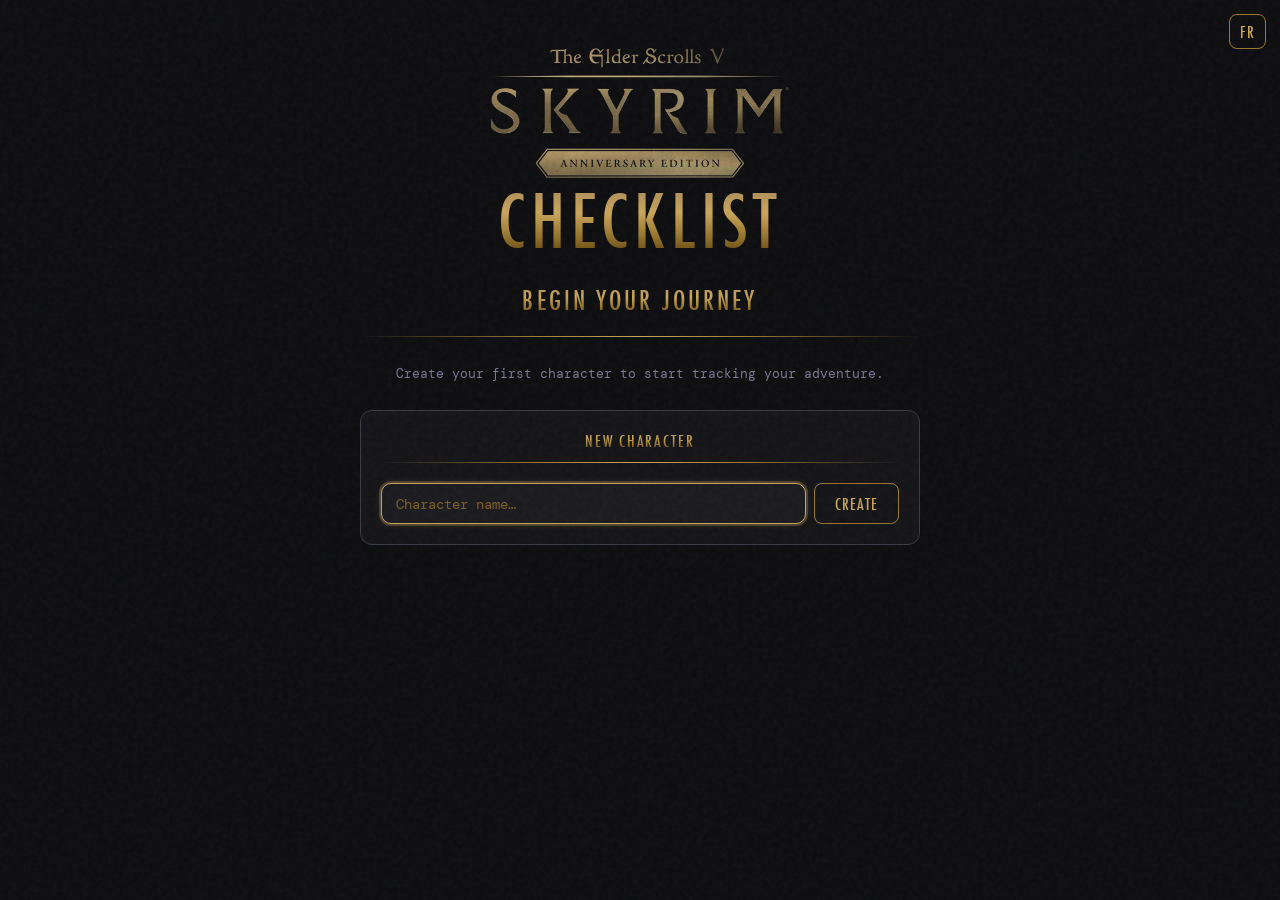
==== commit 5f88e94d: "refactor: migre app vers nouveaux fichiers data/ avec EN/FR fusionnés - skyrim.html : charge script/" ====
--- a/skyrim.html
+++ b/skyrim.html
@@ -4,7 +4,8 @@
     <meta charset="UTF-8" />
     <meta name="viewport" content="width=device-width, initial-scale=1.0" />
     <meta name="theme-color" content="#0d0d0f" />
-    <title>Skyrim Checklist</title>
+    <link rel="icon" type="image/x-icon" href="assets/images/logos/favicon.ico" />
+    <title>Skyrim AE Checklist</title>
     <meta
       name="description"
       content="Checklist complète pour Skyrim : quêtes, cris de dragon, sorts, enchantements, succès et plus. Progression sauvegardée localement."
@@ -170,8 +171,13 @@
     -->
     <script src="script/i18n.js" defer></script>
     <script src="script/profiles.js" defer></script>
-    <script src="script/data.js" defer></script>
-    <script src="script/data_fr.js" defer></script>
+    <script src="script/data/quests.js" defer></script>
+    <script src="script/data/shouts.js" defer></script>
+    <script src="script/data/spells.js" defer></script>
+    <script src="script/data/enchanting.js" defer></script>
+    <script src="script/data/alchemy.js" defer></script>
+    <script src="script/data/achievements.js" defer></script>
+    <script src="script/data/index.js" defer></script>
     <script src="script/app.js" defer></script>
   </body>
 </html>
--- a/css/style.css
+++ b/css/style.css
@@ -1009,8 +1009,8 @@
 .potion-grid .item-name { font-size: 17px; }
 
 /* Sous-header Health / Magicka / Stamina / Skill */
-.potion-subgroup { margin-bottom: 2px; }
-.potion-subgroup:first-child { margin-top: 8px; }
+.potion-subgroup { margin-bottom: 4px; }
+.group-header + .potion-subgroup { margin-top: 4px; }
 .potion-subgroup-header {
   background: #000;
   border-radius: 10px;
@@ -1216,6 +1216,36 @@
   font-size: 13px;
   text-align: center;
   padding: 20px 0;
+}
+
+/* Premier lancement — aucun profil existant */
+.welcome-inner--first-run .welcome-title {
+  font-size: 26px;
+  margin-bottom: 20px;
+}
+.welcome-inner--first-run .welcome-profile-list {
+  height: auto;
+  min-height: 0;
+  margin-bottom: 12px;
+}
+.welcome-first-run-sub {
+  font-family: 'DM Mono', monospace;
+  font-size: 13px;
+  color: var(--muted2);
+  text-align: center;
+  padding: 8px 0 16px;
+  margin: 0;
+}
+.welcome-inner--first-run .welcome-new-wrap {
+  border: 1px solid var(--border2);
+  border-radius: 12px;
+  padding: 20px;
+  width: 100%;
+  box-sizing: border-box;
+  background: var(--surface);
+}
+.welcome-inner--first-run .welcome-new-label {
+  font-size: 16px;
 }
 
 /* Carte de profil */
@@ -1468,4 +1498,112 @@
   .alchemy-grid { grid-template-columns: 1fr; }
   .alchemy-img  { width: 56px; height: 56px; }
 
-}
+  /* Achievements mobile : description sous le nom */
+  .achievement-label { grid-template-columns: 28px 36px 1fr; grid-template-rows: auto auto; }
+  .achievement-img   { width: 32px; height: 32px; }
+  .achievement-desc  { grid-column: 3; grid-row: 2; padding-top: 2px; font-size: 10px; }
+  .achievement-name  { font-size: 13px; }
+
+}
+
+/* ════════════════════════════════════════════════════════════════
+   ACHIEVEMENTS
+   ════════════════════════════════════════════════════════════════ */
+
+/* Mobile : 1 colonne, sections collapsibles normales */
+.achievement-grid {
+  display: block;
+}
+/* % toujours visible dans les achievements (toutes tailles) */
+.achievement-grid .knotwork-pct-value { display: inline; }
+
+/* Desktop ≥ 900px : 4 colonnes, sections toujours ouvertes */
+@media (min-width: 900px) {
+  .achievement-grid {
+    display: grid;
+    grid-template-columns: repeat(4, 1fr);
+    gap: 0 1px;
+    background: var(--border);
+    border: 1px solid var(--border);
+    border-radius: 8px;
+    overflow: hidden;
+  }
+  /* Force les sections ouvertes sur desktop */
+  .achievement-grid .group.collapsed .group-items { display: block; }
+  .achievement-grid .group-header { cursor: default; pointer-events: none; }
+  /* Retire l'indicateur collapsed du header */
+  .achievement-grid .group.collapsed .group-header { opacity: 1; }
+}
+.achievement-section {
+  background: var(--bg);
+  min-width: 0;
+}
+
+/* Sur desktop, background blanc pour chaque colonne */
+@media (min-width: 900px) {
+  .achievement-grid .group { background: var(--bg); }
+}
+
+/* Header de sous-groupe dans Skyrim */
+.achievement-subgroup { margin-bottom: 4px; }
+.achievement-subgroup-header {
+  font-family: 'DM Mono', monospace;
+  font-size: 11px;
+  letter-spacing: 0.1em;
+  text-transform: uppercase;
+  color: var(--muted2);
+  padding: 10px 8px 4px;
+  border-bottom: 1px solid var(--border);
+  margin-bottom: 2px;
+}
+
+/* Liste et ligne */
+.achievement-list {
+  list-style: none;
+  margin: 0;
+  padding: 0;
+}
+.achievement-row { border-bottom: 1px solid var(--border); }
+.achievement-row:last-child { border-bottom: none; }
+.achievement-row.done .achievement-name { opacity: 0.45; }
+.achievement-row.done .achievement-desc { opacity: 0.35; }
+
+/* Label — grille 4 colonnes : CB | img | name | desc */
+.achievement-label {
+  display: grid;
+  grid-template-columns: 28px 54px 1fr 2fr;
+  align-items: center;
+  gap: 0 10px;
+  padding: 8px 6px;
+  cursor: pointer;
+  width: 100%;
+  box-sizing: border-box;
+}
+.achievement-label:hover { background: var(--hover); }
+
+.achievement-img {
+  width: 46px;
+  height: 46px;
+  object-fit: contain;
+  border-radius: 4px;
+  opacity: 0.9;
+}
+.achievement-row.done .achievement-img { opacity: 0.35; }
+
+.achievement-name {
+  font-family: 'FuturaCondensed', 'Futura', sans-serif;
+  font-size: 16px;
+  letter-spacing: 0.05em;
+  text-transform: uppercase;
+  background: var(--gold-gradient);
+  -webkit-background-clip: text;
+  -webkit-text-fill-color: transparent;
+  background-clip: text;
+  line-height: 1.2;
+}
+.achievement-desc {
+  font-family: 'DM Mono', monospace;
+  font-size: 12px;
+  color: var(--muted2);
+  line-height: 1.4;
+}
